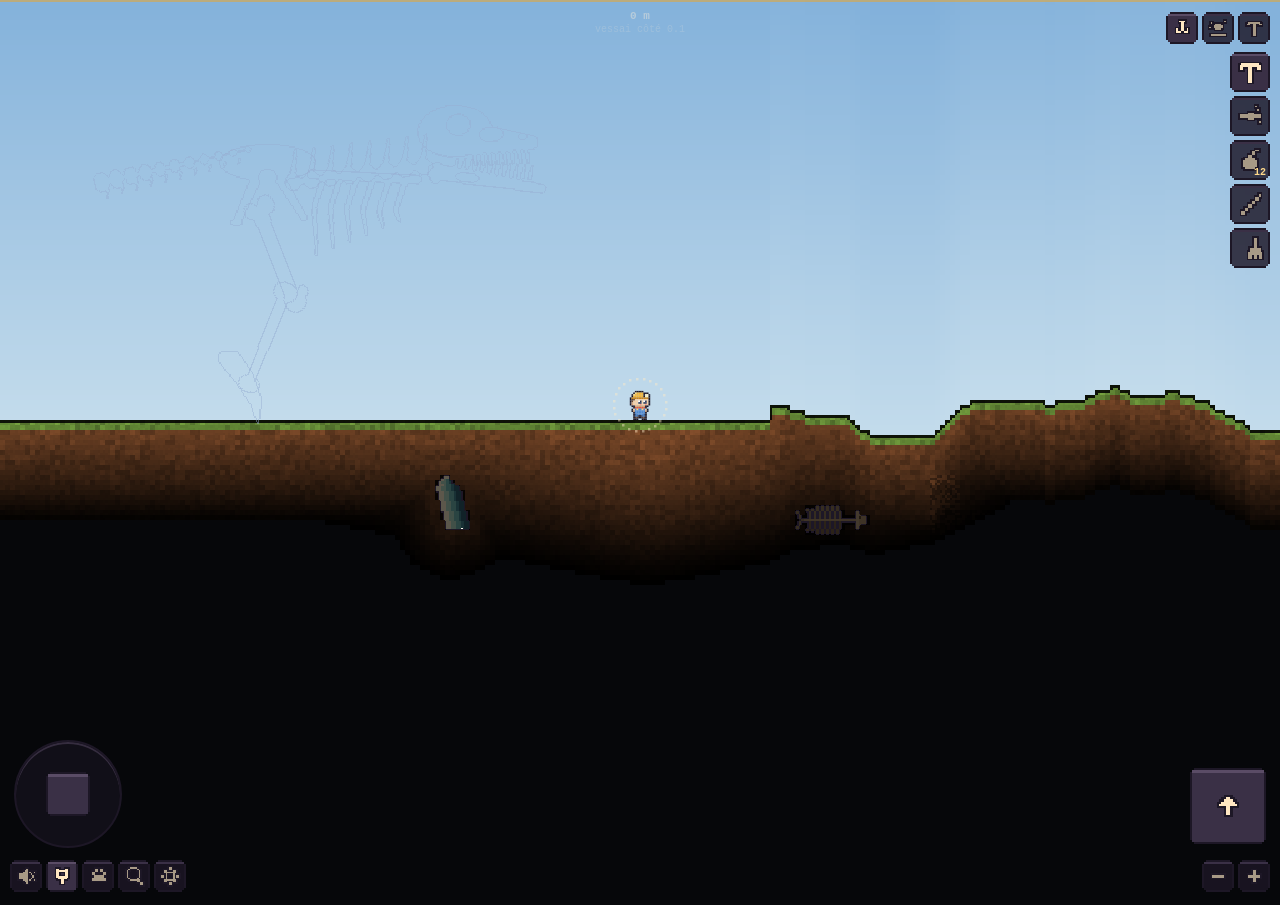
==== essais/cote/index.html @ 57767110 "Essai : fouille de côté (v0.11 + os géants dans le mur du fond, gros plan, 5 outils, éboulements, sq" ====
<!doctype html>
<html lang="fr">
<head>
  <meta charset="utf-8">
  <!-- user-scalable=no : on ne veut pas que deux doigts zooment la page (ils servent à regarder ailleurs) -->
  <meta name="viewport" content="width=device-width, initial-scale=1, maximum-scale=1, user-scalable=no, viewport-fit=cover">
  <title>Tunnel · fouille de côté</title>
  <meta name="description" content="Petit jeu de minage tranquille, à jouer en écoutant un podcast.">
  <meta name="theme-color" content="#08090c">
  <!-- ESSAI : vue de côté (v0.11) + os géants dans le mur du fond -->
  <link rel="stylesheet" href="style.css">
</head>
<body>
  <!-- Le jeu entier est dessiné dans ce « tableau » (canvas) -->
  <canvas id="jeu"></canvas>
  <!-- Calque par-dessus : le mineur, les mini-objets et la poussière, dessinés bien nets -->
  <canvas id="calque"></canvas>
  <!-- Compagnon (TEST) : une vraie image (GIF animé), positionnée par app.js -->
  <img id="compagnon" alt="" hidden>

  <!-- Énergie de la lampe : un trait très fin tout en haut -->
  <div id="energie"><div id="energie-niveau"></div></div>

  <!-- Fin d'expédition (quand la lampe s'éteint) -->
  <div id="fin" hidden>
    <div class="fin-carte">
      <h1>Expédition terminée</h1>
      <p class="fin-prof">Profondeur atteinte <b id="fin-profondeur">0 m</b></p>
      <div id="fin-butin"></div>
      <button id="fin-rejouer">Nouvelle expédition</button>
    </div>
  </div>

  <!-- Bandeau « trouvaille » (gros cristal ou fossile ramassé) -->
  <div id="trouvaille" hidden><canvas id="trouvaille-dessin"></canvas><span id="trouvaille-nom"></span></div>

  <!-- Ce qu'on a ramassé (rempli par app.js) -->
  <div id="compteur"></div>

  <!-- Tout en bas à gauche : son, lance-pierre (activé ou non), taille du grattoir -->
  <div id="reglages-bas">
    <button id="bouton-son" aria-label="Activer le son"></button>
    <button id="bouton-lance" aria-label="Activer le lance-pierre"></button>
    <button id="bouton-compagnon" aria-label="Choisir un compagnon"></button>
    <button id="bouton-fouille" aria-label="Façon de sortir les os"></button>
    <button id="bouton-reglages" aria-label="Réglages de démo"></button>
  </div>

  <!-- Compagnon (TEST) : choisir le starter actif, ou aucun -->
  <div id="panneau-compagnon" hidden>
    <div class="tete-reglages"><b>Compagnon</b><button id="fermer-compagnon" aria-label="Fermer">✕</button></div>
    <div id="liste-compagnons"></div>
  </div>

  <!-- Réglages de DÉMO : panneau en bas, le jeu reste visible au-dessus -->
  <div id="panneau-demo" hidden>
    <div class="tete-reglages"><b>Réglages de démo</b><button id="fermer-reglages" aria-label="Fermer">✕</button></div>
    <div id="liste-reglages"></div>
    <div class="pied-reglages">
      <button id="reglages-defaut">Valeurs par défaut</button>
      <button id="reglages-copier">Copier les valeurs</button>
    </div>
    <div class="pied-reglages"><button id="squelette-raz">Recommencer le squelette</button></div>
  </div>
  <!-- Déplacement : joystick (gauche / droite = marcher, vers le haut = sauter) -->
  <div id="joystick" aria-label="Joystick : marcher"><div id="joy-bouton"></div></div>
  <!-- Saut : gros bouton rond en bas à droite, pour le pouce droit -->
  <button id="bouton-saut" aria-label="Sauter"></button>

  <!-- Outils du lance-pierre, en haut à droite (les dessins sont ajoutés par app.js) -->
  <div id="outils">
    <button data-outil="grappin" aria-label="Grappin : s'accroche à la roche"></button>
    <button data-outil="rebond" aria-label="Rebond : rebondit sur la roche"></button>
    <button data-outil="perce" aria-label="Perce : casse la terre et le sable"></button>
  </div>

  <!-- ESSAI : outils (pioche, jet, bombes, pic et pinceau de fouille), colonne de droite -->
  <div id="outils-main">
    <button data-main="pioche" aria-label="Pioche"></button>
    <button data-main="jet" aria-label="Jet d'énergie"></button>
    <button data-main="bombe" aria-label="Bombes"></button>
    <button data-main="pic" aria-label="Pic de fouille"></button>
    <button data-main="pinceau" aria-label="Pinceau"></button>
  </div>

  <!-- ESSAI : gros plan de fouille (un os du mur du fond, vu de près) -->
  <div id="gros-plan" hidden>
    <div class="gp-tete"><b id="gp-nom">Os</b><span id="gp-pct">0 %</span><button id="gp-fermer" aria-label="Fermer">✕</button></div>
    <canvas id="gp-toile"></canvas>
    <div class="gp-outils"><button data-gp="pic" class="actif">Pic</button><button data-gp="pinceau">Pinceau</button></div>
  </div>

  <!-- Zoom (on peut aussi pincer à deux doigts) -->
  <div id="zoom">
    <button data-zoom="-1" aria-label="Voir de plus loin"><svg viewBox="0 0 14 14" aria-hidden="true"><rect x="3" y="6" width="8" height="2" fill="currentColor"/></svg></button>
    <button data-zoom="1" aria-label="Voir de plus près"><svg viewBox="0 0 14 14" aria-hidden="true"><rect x="3" y="6" width="8" height="2" fill="currentColor"/><rect x="6" y="3" width="2" height="8" fill="currentColor"/></svg></button>
  </div>

  <!-- Profondeur et version, discrètes en haut au milieu -->
  <div id="profondeur">0 m</div>
  <div id="version"></div>

  <script src="app.js"></script>
</body>
</html>
---- essais/cote/style.css ----
/* =========================================================
   Tunnel — mise en page
   Le jeu est entièrement dessiné dans le canvas : ici on se
   contente de le faire remplir l'écran et d'empêcher le
   téléphone de faire défiler / zoomer la page.
   ========================================================= */

html, body {
  margin: 0;
  height: 100%;
  overflow: hidden;            /* pas de barre de défilement */
  position: fixed;             /* la page ne bouge jamais, même si le dessin dépasse d'un pixel */
  inset: 0;
  background: #08090c;         /* noir de la mine */
  overscroll-behavior: none;   /* pas d'effet « tirer pour rafraîchir » */
  -webkit-user-select: none;
  user-select: none;
  -webkit-tap-highlight-color: transparent;
}

#jeu {
  position: absolute;
  left: 0;
  top: 0;
  touch-action: none;          /* tous les gestes vont au jeu, pas au navigateur */
  image-rendering: pixelated;  /* agrandir sans flou : vrais gros pixels */
  image-rendering: crisp-edges;
  will-change: transform;
}

/* Les 3 outils du lance-pierre, petits et discrets en haut à droite */
#outils {
  position: absolute;
  top: calc(12px + env(safe-area-inset-top));
  right: 10px;
  display: flex;
  gap: 4px;
}
/* Boutons de zoom, en bas à droite près du pouce */
#zoom {
  position: absolute;
  right: 10px;
  bottom: calc(8px + env(safe-area-inset-bottom));
  display: flex;
  gap: 4px;
}
/* Style « pixel sombre » des boutons (v0.11) : coins en escalier, contour d'encre,
   petit reflet en haut — comme les sprites. --pixel = forme commune des coins. */
:root {
  --encre: #1d1726;
  --bouton: rgba(29, 23, 38, 0.82);
  --bouton-reflet: #3a3046;
  --bouton-actif: #3a3046;
  --bouton-actif-reflet: #5a4c66;
  --pixel: polygon(0 4px, 2px 4px, 2px 2px, 4px 2px, 4px 0, calc(100% - 4px) 0, calc(100% - 4px) 2px, calc(100% - 2px) 2px, calc(100% - 2px) 4px, 100% 4px, 100% calc(100% - 4px), calc(100% - 2px) calc(100% - 4px), calc(100% - 2px) calc(100% - 2px), calc(100% - 4px) calc(100% - 2px), calc(100% - 4px) 100%, 4px 100%, 4px calc(100% - 2px), 2px calc(100% - 2px), 2px calc(100% - 4px), 0 calc(100% - 4px));
}
#outils button, #zoom button, #reglages-bas button {
  width: 32px;
  height: 32px;
  padding: 4px;
  border: 0;
  clip-path: var(--pixel);
  background: var(--bouton);
  box-shadow: inset 0 0 0 2px var(--encre), inset 0 2px 0 2px var(--bouton-reflet);
  color: #a89a86;
  touch-action: manipulation;
  cursor: pointer;
}
#outils button.actif, #reglages-bas button.actif, #zoom button:active {
  background: var(--bouton-actif);
  box-shadow: inset 0 0 0 2px var(--encre), inset 0 2px 0 2px var(--bouton-actif-reflet);
  color: #ffe7c2;
}
#outils svg, #zoom svg, #reglages-bas svg { width: 100%; height: 100%; display: block; shape-rendering: crispEdges; }
/* Lance-pierre désactivé : ses outils s'effacent */
#outils.eteint { opacity: 0.35; }

/* Profondeur et version : en haut au milieu (le bas de l'écran est pour les pouces) */
#profondeur {
  position: absolute;
  left: 0;
  right: 0;
  top: calc(10px + env(safe-area-inset-top));
  text-align: center;
  font: bold 11px monospace;
  color: rgba(255, 240, 220, 0.4);
  pointer-events: none;        /* le doigt passe au travers */
}

#version {
  position: absolute;
  left: 0;
  right: 0;
  top: calc(24px + env(safe-area-inset-top));
  text-align: center;
  font: 10px monospace;
  color: rgba(255, 240, 220, 0.18);
  pointer-events: none;
}


/* Calque du mineur et des objets : par-dessus le monde, le doigt passe au travers */
#calque {
  position: absolute;
  left: 0;
  top: 0;
  pointer-events: none;
}

/* Compagnon (TEST) : vraie image (GIF), positionnée par app.js, agrandie sans flou */
#compagnon {
  position: absolute;
  left: 0;
  top: 0;
  pointer-events: none;
  image-rendering: pixelated;
  image-rendering: crisp-edges;
  will-change: transform;
}
#compagnon[hidden] { display: none; }

/* Compteur de ce qu'on a ramassé, discret en haut à gauche */
#compteur {
  position: absolute;
  left: 10px;
  top: calc(12px + env(safe-area-inset-top));
  font: bold 11px monospace;
  line-height: 15px;
  color: #ffe7c2;
  pointer-events: none;
  text-shadow: 0 1px 0 #08090c;
}
#compteur div { transform-origin: left center; } /* (le petit saut grossit depuis la gauche) */
#compteur i {
  display: inline-block;
  width: 7px;
  height: 7px;
  margin-right: 5px;
  outline: 1px solid rgba(26, 20, 32, 0.8);
}

/* Tout en bas à gauche : son, lance-pierre, taille du grattoir */
#reglages-bas {
  position: absolute;
  left: 10px;
  bottom: calc(8px + env(safe-area-inset-bottom));
  display: flex;
  align-items: center;
  gap: 4px;
}

/* Énergie : trait très fin tout en haut de l'écran */
#energie {
  position: absolute;
  left: 0;
  right: 0;
  top: env(safe-area-inset-top);
  height: 2px;
  pointer-events: none;
}
#energie-niveau {
  height: 100%;
  width: 100%;
  background: rgba(233, 167, 46, 0.55);
}

/* Fin d'expédition : petite carte au centre, sur la mine assombrie */
#fin {
  position: absolute;
  inset: 0;
  display: flex;
  align-items: center;
  justify-content: center;
  background: rgba(8, 9, 12, 0.6);
  padding: 16px;
}
#fin[hidden] { display: none; }
.fin-carte {
  width: 100%;
  max-width: 300px;
  background: #1b1a1f;
  border: 1px solid rgba(255, 236, 200, 0.12);
  border-radius: 10px;
  padding: 16px;
  color: #ffe7c2;
  font: 13px monospace;
}
.fin-carte h1 { margin: 0 0 6px; font-size: 16px; font-weight: bold; }
.fin-prof { margin: 0 0 12px; color: rgba(255, 231, 194, 0.6); }
.fin-prof b { color: #ffe7c2; }
#fin-butin div {
  display: flex;
  align-items: center;
  gap: 8px;
  padding: 3px 0;
  border-bottom: 1px solid rgba(255, 236, 200, 0.06);
}
#fin-butin i { width: 8px; height: 8px; outline: 1px solid rgba(26, 20, 32, 0.8); flex: none; }
#fin-butin span { flex: 1; color: rgba(255, 231, 194, 0.7); }
#fin-rejouer {
  margin-top: 14px;
  width: 100%;
  height: 40px;
  border: 0;
  border-radius: 6px;
  background: #e9a72e;
  color: #26304f;
  font: bold 13px monospace;
  cursor: pointer;
}

/* Bandeau « trouvaille » : en haut au milieu, sous la profondeur */
#trouvaille {
  position: absolute;
  left: 50%;
  top: calc(44px + env(safe-area-inset-top));
  transform: translateX(-50%);
  display: flex;
  align-items: center;
  gap: 10px;
  max-width: calc(100% - 32px);
  padding: 6px 12px 6px 8px;
  border-radius: 8px;
  background: rgba(27, 26, 31, 0.92);
  border: 1px solid rgba(255, 236, 200, 0.14);
  color: #ffe7c2;
  font: bold 12px monospace;
  white-space: nowrap;
  pointer-events: none;
  animation: arrivee 0.25s ease-out;
  transition: opacity 0.4s, transform 0.4s;
}
#trouvaille[hidden] { display: none; }
#trouvaille.parti { opacity: 0; transform: translate(-50%, -8px); }
#trouvaille canvas { image-rendering: pixelated; flex: none; }
#trouvaille span { overflow: hidden; text-overflow: ellipsis; }
@keyframes arrivee { from { opacity: 0; transform: translate(-50%, -8px); } to { opacity: 1; transform: translate(-50%, 0); } }
@media (prefers-reduced-motion: reduce) { #trouvaille { animation: none; transition: none; } }

/* Joystick : en bas à gauche, au-dessus des petits réglages */
#joystick {
  position: absolute;
  left: 14px;
  bottom: calc(52px + env(safe-area-inset-bottom));
  width: 104px;
  height: 104px;
  border-radius: 50%;
  background: rgba(29, 23, 38, 0.55);
  border: 2px solid var(--encre);
  box-shadow: inset 0 2px 0 rgba(90, 76, 102, 0.5);
  touch-action: none;
  -webkit-user-select: none;
  user-select: none;
  display: flex;
  align-items: center;
  justify-content: center;
}
#joystick.actif { background: rgba(29, 23, 38, 0.75); }
#joy-bouton {
  width: 44px;
  height: 44px;
  clip-path: var(--pixel);
  background: var(--bouton-actif);
  box-shadow: inset 0 0 0 2px var(--encre), inset 0 3px 0 2px var(--bouton-actif-reflet);
  pointer-events: none;
}
#joystick.actif #joy-bouton { background: #4a3e56; }

/* Réglages de démo + Compagnon : panneau en bas (le jeu reste visible au-dessus), qui défile */
#panneau-demo, #panneau-compagnon {
  position: absolute;
  left: 0;
  right: 0;
  bottom: 0;
  max-height: 55%;
  z-index: 10;                 /* par-dessus le joystick et les boutons */
  display: flex;
  flex-direction: column;
  background: rgba(27, 26, 31, 0.96);
  border-top: 1px solid rgba(255, 236, 200, 0.14);
  border-radius: 12px 12px 0 0;
  color: #ffe7c2;
  font: 12px monospace;
  padding-bottom: env(safe-area-inset-bottom);
}
#panneau-demo[hidden], #panneau-compagnon[hidden] { display: none; }
.tete-reglages { display: flex; align-items: center; justify-content: space-between; padding: 10px 14px 6px; }
.tete-reglages button { width: 32px; height: 32px; border: 0; border-radius: 6px; background: rgba(255, 236, 200, 0.08); color: #ffe7c2; font-size: 14px; }
#liste-reglages { overflow-y: auto; padding: 0 14px; -webkit-overflow-scrolling: touch; }

/* Liste des compagnons : une ligne par starter (+ « Aucun »), choix en un tap */
#liste-compagnons { overflow-y: auto; padding: 4px 14px 14px; -webkit-overflow-scrolling: touch; }
.ligne-compagnon {
  display: flex;
  align-items: center;
  gap: 10px;
  width: 100%;
  border: 0;
  border-radius: 8px;
  background: transparent;
  color: #ffe7c2;
  font: 12px monospace;
  padding: 7px 6px;
  text-align: left;
}
.ligne-compagnon.actif { background: rgba(255, 236, 200, 0.1); }
.ligne-compagnon img, .ligne-compagnon .aucun-compagnon {
  width: 32px;
  height: 32px;
  flex: none;
  image-rendering: pixelated;
  image-rendering: crisp-edges;
}
.ligne-compagnon .nom-compagnon { flex: 1; }
.ligne-compagnon small { color: rgba(255, 231, 194, 0.5); }
.groupe-reglages { margin: 10px 0 2px; color: #e9a72e; font-weight: bold; }
.ligne-reglage { display: flex; align-items: center; gap: 8px; padding: 4px 0; }
.ligne-reglage span { flex: 1; min-width: 0; color: rgba(255, 231, 194, 0.8); white-space: nowrap; overflow: hidden; text-overflow: ellipsis; }
.ligne-reglage small { color: rgba(255, 231, 194, 0.45); }
.ligne-reglage input { width: 110px; flex: none; accent-color: #e9a72e; }
.ligne-reglage b { width: 52px; flex: none; text-align: right; }
.pied-reglages { display: flex; gap: 8px; padding: 10px 14px 12px; }
.pied-reglages button { flex: 1; height: 36px; border: 0; border-radius: 6px; background: rgba(255, 236, 200, 0.1); color: #ffe7c2; font: bold 12px monospace; }

/* Bouton saut : gros rond en bas à droite, au-dessus du zoom */
#bouton-saut {
  position: absolute;
  right: 14px;
  bottom: calc(56px + env(safe-area-inset-bottom));
  width: 76px;
  height: 76px;
  padding: 20px;
  border: 0;
  clip-path: var(--pixel);
  background: var(--bouton-actif);
  box-shadow: inset 0 0 0 2px var(--encre), inset 0 3px 0 2px var(--bouton-actif-reflet);
  color: #ffe7c2;
  touch-action: none;
  -webkit-user-select: none;
  user-select: none;
}
#bouton-saut.appuye { background: #4a3e56; box-shadow: inset 0 0 0 2px var(--encre), inset 0 -3px 0 2px var(--bouton-reflet); }
#bouton-saut svg { width: 100%; height: 100%; display: block; shape-rendering: crispEdges; }

/* ===== ESSAI : fouille de côté ===== */
/* Outils (pioche, jet, bombes, pic, pinceau) : colonne à droite, sous les outils du lance-pierre */
#outils-main {
  position: absolute;
  right: 10px;
  top: calc(52px + env(safe-area-inset-top));
  display: flex;
  flex-direction: column;
  gap: 4px;
}
#outils-main button {
  position: relative;
  width: 40px;
  height: 40px;
  padding: 6px;
  border: 0;
  clip-path: var(--pixel);
  background: var(--bouton);
  box-shadow: inset 0 0 0 2px var(--encre), inset 0 2px 0 2px var(--bouton-reflet);
  color: #a89a86;
  touch-action: manipulation;
}
#outils-main button.actif {
  background: var(--bouton-actif);
  box-shadow: inset 0 0 0 2px var(--encre), inset 0 2px 0 2px var(--bouton-actif-reflet);
  color: #ffe7c2;
}
#outils-main svg { width: 100%; height: 100%; display: block; shape-rendering: crispEdges; }
#outils-main span { position: absolute; right: 4px; bottom: 2px; font: bold 10px monospace; color: #ffd98a; }

/* Gros plan de fouille : panneau au milieu de l'écran */
#gros-plan {
  position: absolute;
  left: 50%;
  top: 50%;
  transform: translate(-50%, -50%);
  max-width: calc(100vw - 12px);
  background: rgba(20, 16, 26, 0.96);
  box-shadow: inset 0 0 0 2px var(--encre), 0 6px 24px rgba(0, 0, 0, 0.6);
  border-radius: 8px;
  padding: 8px;
  color: #ffe7c2;
  font: bold 12px monospace;
  touch-action: none;
}
#gros-plan[hidden] { display: none; }
.gp-tete { display: flex; align-items: center; gap: 8px; margin-bottom: 6px; }
.gp-tete b { flex: 1; }
.gp-tete span { color: #e9b872; }
.gp-tete button { width: 30px; height: 30px; border: 0; border-radius: 6px; background: rgba(255, 236, 200, 0.08); color: #ffe7c2; }
#gp-toile { display: block; margin: 0 auto; image-rendering: pixelated; image-rendering: crisp-edges; touch-action: none; }
.gp-outils { display: flex; gap: 6px; margin-top: 6px; }
.gp-outils button { flex: 1; height: 38px; border: 0; border-radius: 6px; background: rgba(255, 236, 200, 0.08); color: #a89a86; font: bold 12px monospace; }
.gp-outils button.actif { background: #3a3046; color: #ffe7c2; box-shadow: inset 0 0 0 1px #e9b872; }
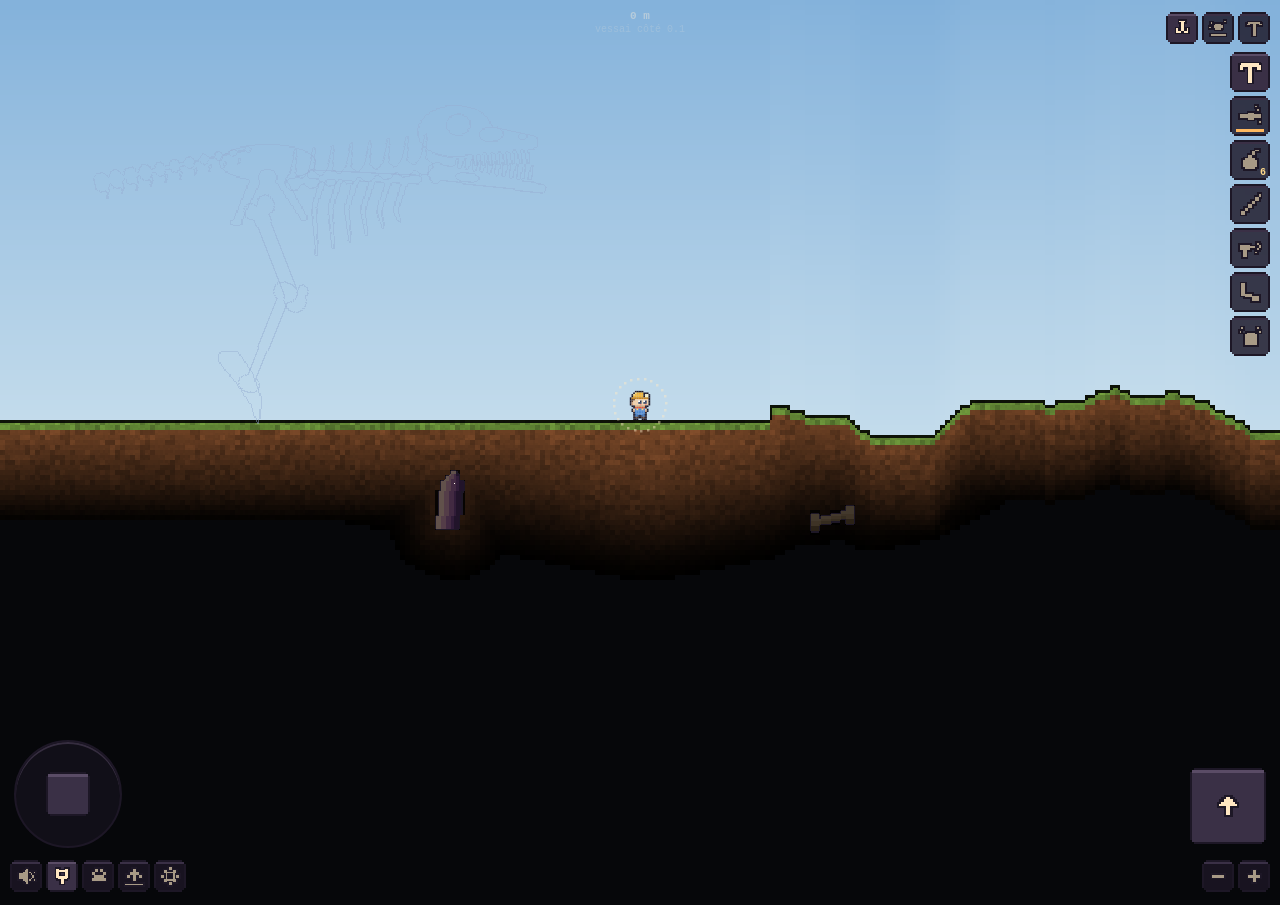
==== commit f47f045e: "Essai côté : fouille en 4 étapes (pic, karcher, grattoir, polir), jauge, échafaudage, laser à réserv" ====
--- a/essais/cote/index.html
+++ b/essais/cote/index.html
@@ -42,7 +42,7 @@
     <button id="bouton-son" aria-label="Activer le son"></button>
     <button id="bouton-lance" aria-label="Activer le lance-pierre"></button>
     <button id="bouton-compagnon" aria-label="Choisir un compagnon"></button>
-    <button id="bouton-fouille" aria-label="Façon de sortir les os"></button>
+    <button id="bouton-remonter" aria-label="Remonter à la surface (Atelier)"></button>
     <button id="bouton-reglages" aria-label="Réglages de démo"></button>
   </div>
 
@@ -60,6 +60,7 @@
       <button id="reglages-defaut">Valeurs par défaut</button>
       <button id="reglages-copier">Copier les valeurs</button>
     </div>
+    <label class="ligne-reglage"><span>Mode démo (tout amélioré + X-ray)</span><input type="checkbox" id="mode-demo"></label>
     <div class="pied-reglages"><button id="squelette-raz">Recommencer le squelette</button></div>
   </div>
   <!-- Déplacement : joystick (gauche / droite = marcher, vers le haut = sauter) -->
@@ -79,15 +80,10 @@
     <button data-main="pioche" aria-label="Pioche"></button>
     <button data-main="jet" aria-label="Jet d'énergie"></button>
     <button data-main="bombe" aria-label="Bombes"></button>
-    <button data-main="pic" aria-label="Pic de fouille"></button>
-    <button data-main="pinceau" aria-label="Pinceau"></button>
-  </div>
-
-  <!-- ESSAI : gros plan de fouille (un os du mur du fond, vu de près) -->
-  <div id="gros-plan" hidden>
-    <div class="gp-tete"><b id="gp-nom">Os</b><span id="gp-pct">0 %</span><button id="gp-fermer" aria-label="Fermer">✕</button></div>
-    <canvas id="gp-toile"></canvas>
-    <div class="gp-outils"><button data-gp="pic" class="actif">Pic</button><button data-gp="pinceau">Pinceau</button></div>
+    <button data-main="pic" aria-label="Pic : fouille grossière"></button>
+    <button data-main="karcher" aria-label="Karcher : détartrage"></button>
+    <button data-main="grattoir" aria-label="Grattoir : détourage"></button>
+    <button data-main="polir" aria-label="Polir"></button>
   </div>
 
   <!-- Zoom (on peut aussi pincer à deux doigts) -->
@@ -99,6 +95,15 @@
   <!-- Profondeur et version, discrètes en haut au milieu -->
   <div id="profondeur">0 m</div>
   <div id="version"></div>
+  <!-- ESSAI : bonus en cours (capsules) -->
+  <div id="bonus"></div>
+
+  <!-- ESSAI : Atelier (à la surface) -->
+  <div id="atelier" hidden>
+    <div class="tete-reglages"><b>Atelier</b><span id="atelier-pieces"></span><button id="atelier-fermer" aria-label="Fermer">✕</button></div>
+    <div id="atelier-liste"></div>
+    <div class="pied-reglages"><button id="atelier-descendre">Redescendre</button></div>
+  </div>
 
   <script src="app.js"></script>
 </body>
--- a/essais/cote/style.css
+++ b/essais/cote/style.css
@@ -267,7 +267,7 @@
 #joystick.actif #joy-bouton { background: #4a3e56; }
 
 /* Réglages de démo + Compagnon : panneau en bas (le jeu reste visible au-dessus), qui défile */
-#panneau-demo, #panneau-compagnon {
+#panneau-demo, #panneau-compagnon, #atelier {
   position: absolute;
   left: 0;
   right: 0;
@@ -283,7 +283,7 @@
   font: 12px monospace;
   padding-bottom: env(safe-area-inset-bottom);
 }
-#panneau-demo[hidden], #panneau-compagnon[hidden] { display: none; }
+#panneau-demo[hidden], #panneau-compagnon[hidden], #atelier[hidden] { display: none; }
 .tete-reglages { display: flex; align-items: center; justify-content: space-between; padding: 10px 14px 6px; }
 .tete-reglages button { width: 32px; height: 32px; border: 0; border-radius: 6px; background: rgba(255, 236, 200, 0.08); color: #ffe7c2; font-size: 14px; }
 #liste-reglages { overflow-y: auto; padding: 0 14px; -webkit-overflow-scrolling: touch; }
@@ -396,3 +396,33 @@
 .gp-outils { display: flex; gap: 6px; margin-top: 6px; }
 .gp-outils button { flex: 1; height: 38px; border: 0; border-radius: 6px; background: rgba(255, 236, 200, 0.08); color: #a89a86; font: bold 12px monospace; }
 .gp-outils button.actif { background: #3a3046; color: #ffe7c2; box-shadow: inset 0 0 0 1px #e9b872; }
+
+/* ESSAI : plus de jauge de lampe (plus de timer) */
+#energie { display: none; }
+/* Bonus en cours (capsules), discret sous la profondeur */
+#bonus {
+  position: absolute; left: 60px; right: 60px;
+  bottom: calc(150px + env(safe-area-inset-bottom));
+  text-align: center; font: bold 11px monospace; color: #c9a8ff;
+  text-shadow: 0 1px 0 #08090c; pointer-events: none;
+}
+/* L'outil de l'étape en cours clignote doucement */
+#outils-main button.conseil { animation: conseil 1s ease-in-out infinite; }
+@keyframes conseil { 50% { color: #e9b872; box-shadow: inset 0 0 0 2px #e9b872, inset 0 2px 0 2px var(--bouton-reflet); } }
+@media (prefers-reduced-motion: reduce) { #outils-main button.conseil { animation: none; color: #e9b872; } }
+/* Réserve du laser : petite barre en bas de son bouton */
+#outils-main .reserve { position: absolute; left: 6px; right: 6px; bottom: 4px; height: 3px; background: #2a2232; }
+#outils-main .reserve i { display: block; height: 100%; width: 100%; background: #ffb860; }
+#outils-main .reserve.vide i { background: #e9736a; }
+/* Atelier : liste compacte */
+.tete-reglages span#atelier-pieces { flex: 1; text-align: right; margin-right: 10px; color: #e9b872; font-weight: bold; }
+#atelier-liste { overflow-y: auto; padding: 0 14px; }
+.atel-ligne { display: flex; align-items: center; gap: 8px; padding: 7px 0; border-top: 1px solid rgba(255, 236, 200, 0.08); }
+.atel-ligne span { flex: 1; min-width: 0; font-weight: bold; }
+.atel-ligne small { display: block; font-weight: normal; color: rgba(255, 231, 194, 0.5); }
+.atel-ligne .pips { display: flex; gap: 2px; }
+.atel-ligne .pips i { width: 6px; height: 10px; background: #3a3046; }
+.atel-ligne .pips i.on { background: #e9b872; }
+.atel-ligne button { min-width: 58px; height: 30px; border: 0; border-radius: 6px; background: #3a3046; color: #ffe7c2; font: bold 12px monospace; }
+.atel-ligne button:disabled { opacity: 0.4; }
+#mode-demo { width: 20px; height: 20px; accent-color: #e9a72e; }
